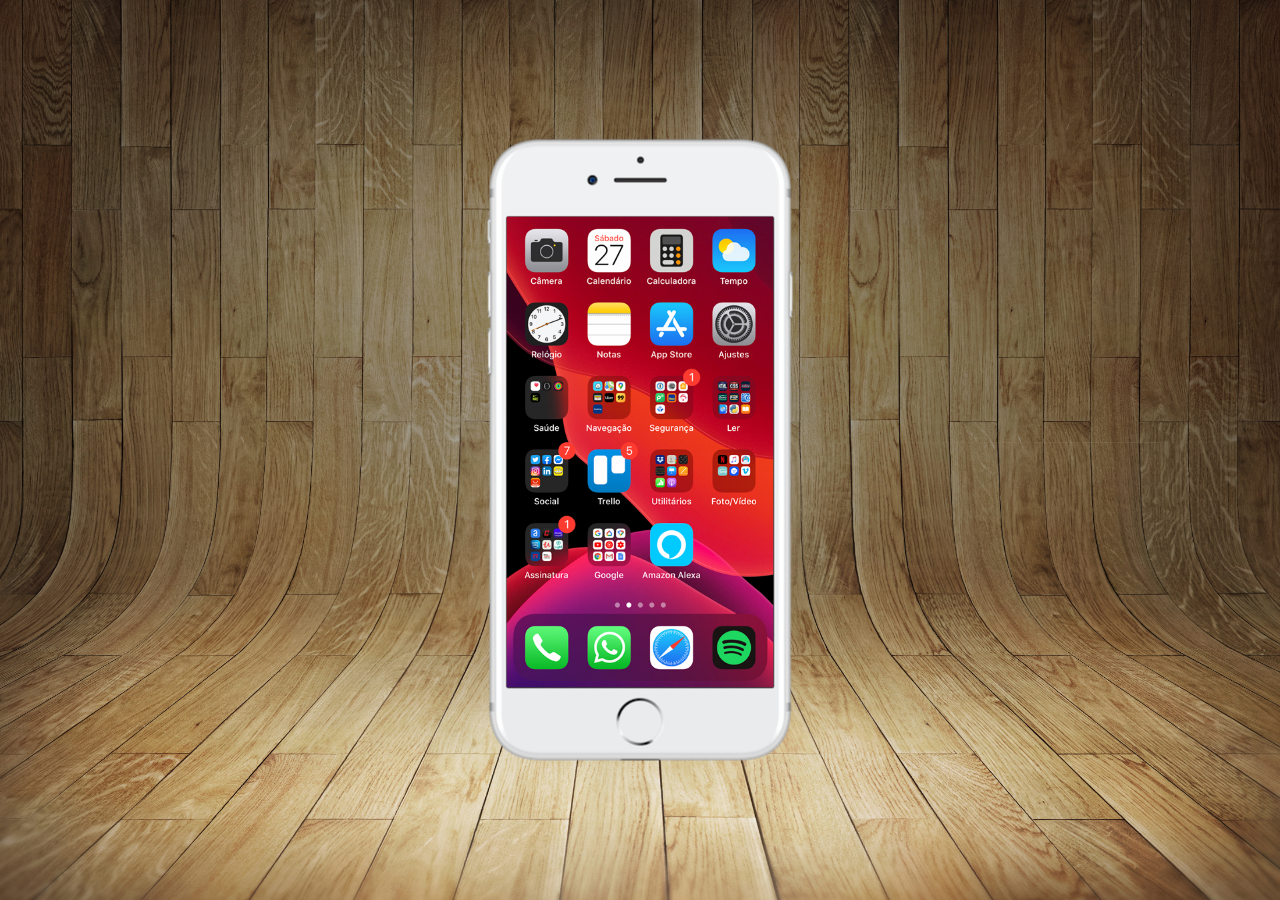
==== index.html @ 44a4d6d6 "," ====
<!DOCTYPE html>
<html lang="pr-br">
<head>
    <meta charset="UTF-8">
    <meta name="viewport" content="width=device-width, initial-scale=1.0">
    <link rel="shortcut icon" href="favicon.ico" type="image/x-icon">
    <link rel="stylesheet" href="estilo/style.css">
    <title>Projeto Redes Sociais</title>
</head>
<body>
    <main>
        <section id="telefone">
            <iframe src="home.html" name="tela" id="tela" frameborder="0"></iframe>
        </section>

        <section id="redes-sociais">

        </section>
    </main>
    

</body>
</html>
---- estilo/style.css ----
@charset "UTF-8";

* {
    margin: 0px;
    padding: 0px;
    font-family: Arial, Helvetica, sans-serif;
}

html, body {
    height: 100vh;
    width: 100vw;
    background-color: rgb(0, 0, 0);
}
body {
    background: url('../imagens/fundo-madeira.jpg') no-repeat top center;
    background-size: cover;
    background-attachment: fixed;
}

main {
    position: relative;
    height: 100vh;
}

section#telefone {
    position: absolute;
    top: 50%;
    left: 50%;
    transform: translate(-50%, -50%);
    height: 627px;
    width: 311px;
     background: url('../imagens/frame-iphone.png') no-repeat;
}

iframe#tela {
    position: relative;
    top: 80px;
    left: 22px;
    
    height: 471px;
    width: 267px;
}
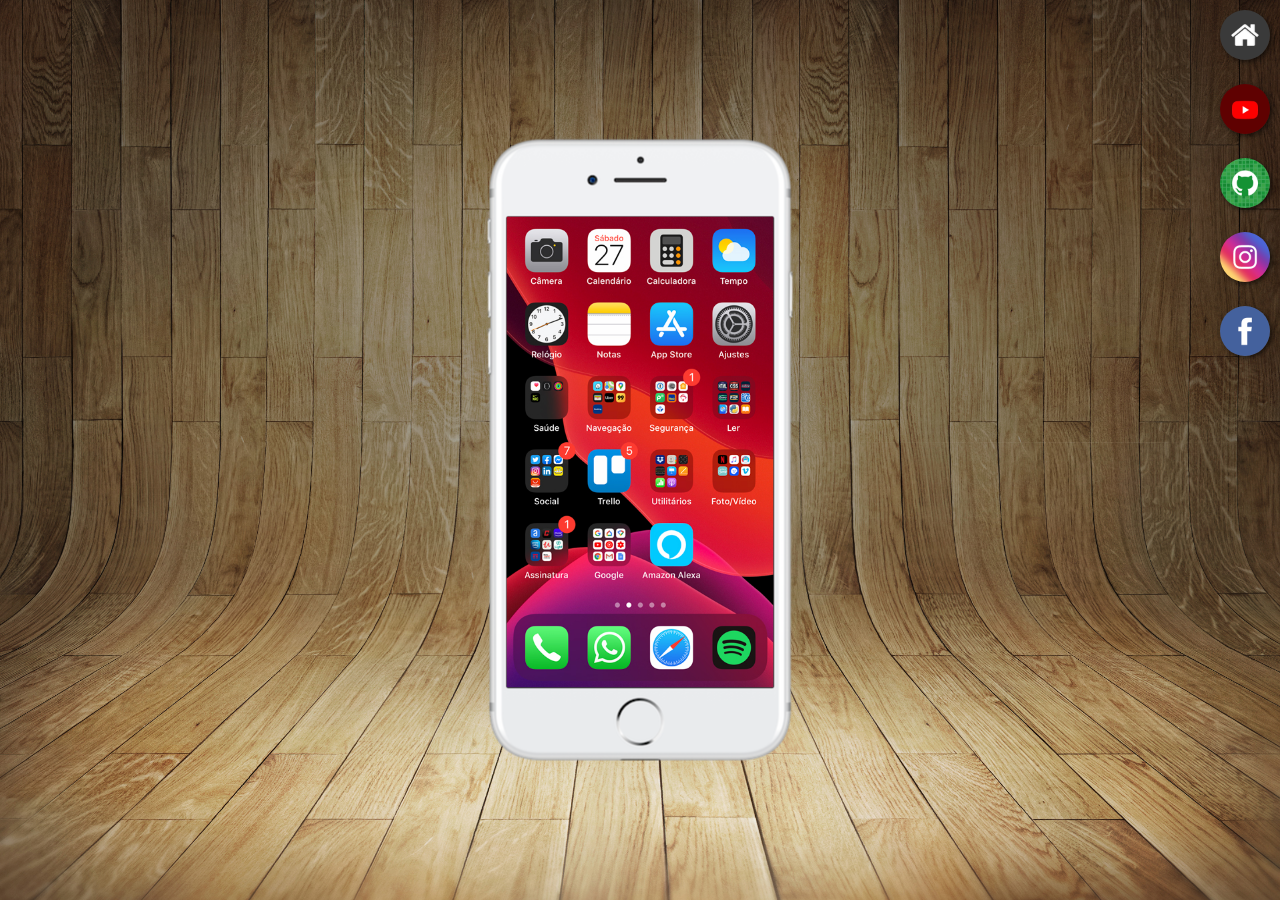
==== commit 2e8edc9e: "," ====
--- a/index.html
+++ b/index.html
@@ -10,10 +10,24 @@
 <body>
     <main>
         <section id="telefone">
-            <iframe src="home.html" name="tela" id="tela" frameborder="0"></iframe>
+
+            <iframe src="home.html" name="tela" id="tela" frameborder="0">
+                Seu navegador não suporta iframes.
+            </iframe>
+
         </section>
 
         <section id="redes-sociais">
+
+            <a href="#" target="tela"><img src="imagens/logo-home.jpg" alt="Home"></a> <br>
+
+            <a href="#" target="tela"><img src="imagens/logo-youtube.jpg" alt="Youtube"></a> <br>
+
+            <a href="#" target="tela"><img src="imagens/logo-github.jpg" alt="Github"></a> <br>
+
+            <a href="#" target="tela"><img src="imagens/logo-instagram.jpg" alt="Instagram"></a> <br>
+
+            <a href="#" target="tela"><img src="imagens/logo-facebook.jpg" alt="Facebook"></a>
 
         </section>
     </main>
--- a/estilo/style.css
+++ b/estilo/style.css
@@ -39,4 +39,23 @@
     
     height: 471px;
     width: 267px;
+}
+
+section#redes-sociais {
+    text-align: right;
+}
+
+section#redes-sociais img {
+    width: 50px;
+    margin: 10px;
+    border-radius: 50%;
+    box-shadow: 2px 2px 5px rgba(0, 0, 0, 0.603);
+    box-sizing: border-box;
+}
+
+section#redes-sociais img:hover {
+    border: 2px solid white;
+    transform: translate(-3px, -3px);
+    box-shadow: 5px 5px 10px rgba(0, 0, 0, 0.59);
+    transition: transform 0.3s;
 }
